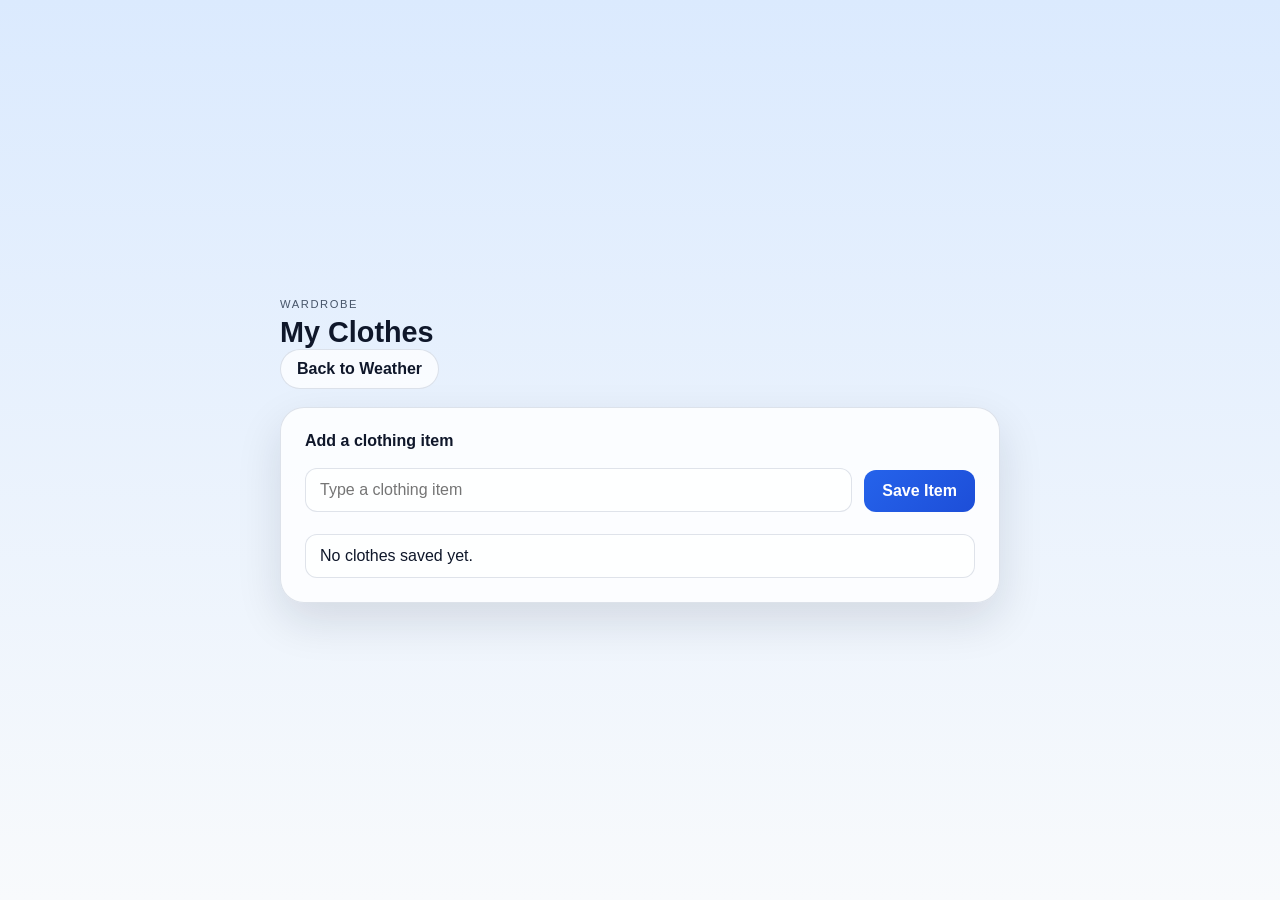
==== clothes.html @ e230aca9 "Update I made it so you can type what you have so you can wear it also it saves your favorite city s" ====
<!DOCTYPE html>
<html lang="en">
  <head>
    <meta charset="UTF-8" />
    <meta name="viewport" content="width=device-width, initial-scale=1.0" />
    <title>My Clothes</title>
    <link rel="stylesheet" href="style.css" />
  </head>
  <body>
    <div class="clothes-page">
      <header class="clothes-header">
        <p class="eyebrow">Wardrobe</p>
        <h1>My Clothes</h1>
        <a href="index.html" class="page-link">Back to Weather</a>
      </header>

      <div class="clothes-card">
        <form id="clothes-form" class="clothes-form" aria-label="Save clothing item">
          <label for="clothes-input">Add a clothing item</label>
          <input id="clothes-input" type="text" name="clothes" placeholder="Type a clothing item" />
          <button type="submit">Save Item</button>
        </form>

        <ul id="clothes-list" class="clothes-list" aria-live="polite"></ul>
      </div>
    </div>

    <script src="script.js"></script>
  </body>
</html>
---- style.css ----
:root {
  --bg-start: #dbeafe;
  --bg-end: #f8fafc;
  --card: rgba(255, 255, 255, 0.82);
  --primary: #0f172a;
  --secondary: #475569;
  --accent: #2563eb;
  --accent-strong: #1d4ed8;
  --accent-soft: #dbeafe;
  --shadow: rgba(15, 23, 42, 0.12);
  --border: rgba(148, 163, 184, 0.3);
  --success: #10b981;
  --error: #dc2626;
}

body.theme-night {
  --bg-start: #020817;
  --bg-end: #111827;
  --card: rgba(15, 23, 42, 0.76);
  --primary: #e2e8f0;
  --secondary: #cbd5e1;
  --accent: #60a5fa;
  --accent-strong: #3b82f6;
  --accent-soft: rgba(96, 165, 250, 0.18);
  --shadow: rgba(2, 6, 23, 0.6);
  --border: rgba(148, 163, 184, 0.18);
}

* {
  box-sizing: border-box;
}

body {
  margin: 0;
  min-height: 100vh;
  display: grid;
  place-items: center;
  font-family: Arial, Helvetica, sans-serif;
  background: linear-gradient(180deg, var(--bg-start), var(--bg-end));
  color: var(--primary);
  position: relative;
  overflow-x: hidden;
  transition: background 0.4s ease, color 0.4s ease;
}

body::before,
body::after {
  content: "";
  position: fixed;
  inset: 0;
  pointer-events: none;
  opacity: 0;
  transition: opacity 0.4s ease;
  z-index: 0;
}

body.weather-clear-day::before {
  opacity: 1;
  background: linear-gradient(180deg, rgba(255, 255, 255, 0.12), rgba(255, 255, 255, 0));
}

body.weather-clear-day::after {
  opacity: 1;
  inset: 10% auto auto 12%;
  width: 120px;
  height: 120px;
  border-radius: 50%;
  background: radial-gradient(circle, rgba(253, 224, 71, 0.95) 0%, rgba(251, 191, 36, 0.75) 45%, rgba(251, 191, 36, 0.1) 75%, transparent 100%);
  box-shadow: 0 0 45px rgba(250, 204, 21, 0.75);
}

body.weather-clear-night::before {
  opacity: 1;
  background:
    radial-gradient(circle at 15% 20%, rgba(255, 255, 255, 0.5) 0 2px, transparent 3px),
    radial-gradient(circle at 30% 40%, rgba(255, 255, 255, 0.45) 0 2px, transparent 3px),
    radial-gradient(circle at 68% 26%, rgba(255, 255, 255, 0.4) 0 2px, transparent 3px),
    radial-gradient(circle at 80% 18%, rgba(255, 255, 255, 0.45) 0 2px, transparent 3px),
    radial-gradient(circle at 50% 60%, rgba(255, 255, 255, 0.28) 0 2px, transparent 3px),
    linear-gradient(180deg, rgba(15, 23, 42, 0.16), rgba(15, 23, 42, 0));
}

body.weather-clear-night::after {
  opacity: 1;
  inset: 12% auto auto 14%;
  width: 100px;
  height: 100px;
  border-radius: 50%;
  background: radial-gradient(circle at 35% 35%, #f8fafc 0%, #dbeafe 35%, #93c5fd 100%);
  box-shadow: 0 0 35px rgba(147, 197, 253, 0.55);
}

body.weather-cloudy::before {
  opacity: 1;
  background:
    radial-gradient(circle at 20% 25%, rgba(255, 255, 255, 0.9) 0 28%, transparent 29%),
    radial-gradient(circle at 40% 26%, rgba(255, 255, 255, 0.75) 0 26%, transparent 27%),
    radial-gradient(circle at 58% 28%, rgba(255, 255, 255, 0.9) 0 24%, transparent 25%),
    radial-gradient(circle at 76% 24%, rgba(255, 255, 255, 0.72) 0 22%, transparent 23%),
    linear-gradient(180deg, rgba(148, 163, 184, 0.08), rgba(148, 163, 184, 0.02));
  filter: blur(3px);
}

body.weather-fog::before {
  opacity: 1;
  background:
    radial-gradient(circle at 20% 35%, rgba(255, 255, 255, 0.75), transparent 30%),
    radial-gradient(circle at 70% 45%, rgba(255, 255, 255, 0.68), transparent 32%),
    radial-gradient(circle at 45% 70%, rgba(255, 255, 255, 0.45), transparent 38%),
    linear-gradient(180deg, rgba(203, 213, 225, 0.38), rgba(148, 163, 184, 0.18));
  filter: blur(18px);
}

body.weather-rain::before {
  opacity: 1;
  background:
    linear-gradient(180deg, rgba(14, 116, 144, 0.25), rgba(15, 23, 42, 0.3)),
    repeating-linear-gradient(
      120deg,
      transparent 0,
      transparent 18px,
      rgba(191, 219, 254, 0.7) 18px,
      rgba(191, 219, 254, 0.7) 22px,
      transparent 22px,
      transparent 42px
    );
  animation: rainShift 0.8s linear infinite;
}

body.weather-snow::before {
  opacity: 1;
  background:
    radial-gradient(circle at 15% 20%, rgba(255, 255, 255, 0.8) 0 1.7px, transparent 2.2px),
    radial-gradient(circle at 42% 30%, rgba(255, 255, 255, 0.7) 0 2px, transparent 2.6px),
    radial-gradient(circle at 62% 16%, rgba(255, 255, 255, 0.8) 0 1.8px, transparent 2.3px),
    radial-gradient(circle at 80% 28%, rgba(255, 255, 255, 0.7) 0 1.9px, transparent 2.4px),
    linear-gradient(180deg, rgba(191, 219, 254, 0.18), rgba(148, 163, 184, 0.05));
  animation: snowShift 16s linear infinite;
}

body.weather-storm::before {
  opacity: 1;
  background:
    linear-gradient(180deg, rgba(15, 23, 42, 0.3), rgba(15, 23, 42, 0.45)),
    repeating-linear-gradient(
      180deg,
      rgba(148, 163, 184, 0.35) 0,
      rgba(148, 163, 184, 0.35) 2px,
      transparent 2px,
      transparent 12px
    );
}

body.weather-storm::after {
  opacity: 1;
  inset: 18% auto auto 70%;
  width: 120px;
  height: 160px;
  background: linear-gradient(135deg, rgba(250, 250, 250, 0) 0%, rgba(250, 250, 250, 0) 37%, rgba(250, 250, 250, 0.8) 38%, rgba(250, 250, 250, 0.8) 42%, rgba(250, 250, 250, 0) 43%, rgba(250, 250, 250, 0) 100%);
  transform: skewX(-18deg);
  box-shadow: -70px 65px 0 rgba(250, 250, 250, 0.2);
}

button,
input {
  font: inherit;
}

.app-container {
  width: min(92vw, 720px);
  position: relative;
  z-index: 1;
}

@keyframes rainShift {
  0% {
    transform: translateY(-8px);
  }
  100% {
    transform: translateY(8px);
  }
}

@keyframes snowShift {
  0% {
    transform: translateY(-12px) translateX(-8px);
  }
  50% {
    transform: translateY(6px) translateX(8px);
  }
  100% {
    transform: translateY(14px) translateX(-6px);
  }
}

.topbar {
  display: flex;
  justify-content: space-between;
  align-items: center;
  gap: 18px;
  margin-bottom: 18px;
}

.brand-block {
  flex: 1;
}

.eyebrow {
  margin: 0;
  text-transform: uppercase;
  letter-spacing: 0.14em;
  font-size: 0.7rem;
  color: var(--secondary);
}

h1 {
  margin: 6px 0 0;
  font-size: clamp(1.8rem, 2vw, 2.5rem);
}

.header-controls {
  display: flex;
  align-items: center;
  gap: 12px;
  flex-wrap: wrap;
  justify-content: flex-end;
}

.search-form {
  display: flex;
  align-items: center;
  gap: 8px;
  background: rgba(255, 255, 255, 0.8);
  border: 1px solid var(--border);
  border-radius: 999px;
  padding: 8px 10px 8px 14px;
  box-shadow: 0 12px 28px var(--shadow);
}

.search-form input {
  border: none;
  background: transparent;
  min-width: 180px;
  padding: 8px 4px;
  color: var(--primary);
  outline: none;
}

.search-form input::placeholder {
  color: var(--secondary);
}

.search-form button {
  border: none;
  cursor: pointer;
  background: linear-gradient(135deg, var(--accent), var(--accent-strong));
  color: white;
  font-weight: 700;
  padding: 10px 16px;
  border-radius: 999px;
  transition: transform 0.2s ease;
}

.search-form button:hover,
.secondary-btn:hover,
.page-link:hover {
  transform: translateY(-1px);
}

.page-link,
.secondary-btn {
  display: inline-flex;
  align-items: center;
  justify-content: center;
  border-radius: 999px;
  font-weight: 700;
  text-decoration: none;
  transition: transform 0.2s ease;
}

.page-link {
  background: rgba(255, 255, 255, 0.75);
  color: var(--primary);
  border: 1px solid var(--border);
  padding: 10px 16px;
}

.secondary-btn {
  border: 1px solid var(--border);
  background: rgba(255, 255, 255, 0.7);
  color: var(--primary);
  cursor: pointer;
  padding: 10px 16px;
}

.unit-toggle {
  display: inline-flex;
  background: rgba(255, 255, 255, 0.7);
  border: 1px solid var(--border);
  border-radius: 999px;
  padding: 6px;
  gap: 6px;
  box-shadow: 0 10px 25px var(--shadow);
}

.unit-btn {
  border: none;
  background: transparent;
  color: var(--secondary);
  font-size: 1rem;
  font-weight: 700;
  padding: 10px 16px;
  border-radius: 999px;
  cursor: pointer;
  transition: all 0.2s ease;
}

.unit-btn.active {
  background: var(--accent);
  color: white;
}

.weather-card {
  background: var(--card);
  backdrop-filter: blur(8px);
  border: 1px solid var(--border);
  border-radius: 28px;
  padding: 28px;
  box-shadow: 0 18px 45px var(--shadow);
}

.location-row {
  display: flex;
  justify-content: space-between;
  align-items: center;
  gap: 16px;
}

.location-label {
  margin: 0 0 6px;
  font-size: 0.75rem;
  text-transform: uppercase;
  letter-spacing: 0.08em;
  color: var(--secondary);
}

h2 {
  margin: 0;
  font-size: clamp(1.5rem, 2vw, 2.1rem);
}

.weather-icon {
  font-size: 2.8rem;
  background: var(--accent-soft);
  display: grid;
  place-items: center;
  width: 66px;
  height: 66px;
  border-radius: 18px;
  box-shadow: inset 0 0 0 1px rgba(37, 99, 235, 0.08);
}

.weather-description {
  margin: 18px 0 0;
  color: var(--secondary);
  font-size: 1rem;
}

.temperature-box {
  margin-top: 22px;
  background: linear-gradient(135deg, #eff6ff, #dbeafe);
  border: 1px solid rgba(37, 99, 235, 0.1);
  border-radius: 22px;
  padding: 22px 20px;
}

.temperature-main {
  display: flex;
  flex-direction: column;
  gap: 6px;
}

.temp-label {
  color: var(--secondary);
  font-size: 0.82rem;
  letter-spacing: 0.08em;
  text-transform: uppercase;
}

#temperature {
  font-size: clamp(2.5rem, 5vw, 4rem);
  line-height: 1;
}

.stats-grid {
  margin-top: 20px;
  display: grid;
  grid-template-columns: repeat(2, minmax(0, 1fr));
  gap: 16px;
}

.stat-card {
  background: rgba(255, 255, 255, 0.7);
  border: 1px solid var(--border);
  border-radius: 18px;
  padding: 18px 16px;
}

.stat-card span {
  display: block;
  color: var(--secondary);
  margin-bottom: 8px;
  font-size: 0.85rem;
}

.stat-card strong {
  font-size: 1.2rem;
}

.outfit-panel {
  margin-top: 24px;
  background: rgba(37, 99, 235, 0.06);
  border: 1px solid rgba(37, 99, 235, 0.12);
  border-radius: 20px;
  padding: 20px 18px;
}

.outfit-header {
  display: flex;
  justify-content: space-between;
  align-items: center;
  gap: 12px;
  margin-bottom: 10px;
}

.outfit-panel h3 {
  margin: 0;
  font-size: 1.1rem;
}

.condition-badge {
  display: inline-flex;
  align-items: center;
  justify-content: center;
  font-size: 0.72rem;
  font-weight: 700;
  padding: 7px 10px;
  border-radius: 999px;
  background: rgba(16, 185, 129, 0.12);
  color: #047857;
}

.outfit-panel p {
  margin: 0;
  line-height: 1.6;
  color: var(--primary);
}

.wardrobe-suggestion {
  margin-top: 16px;
  background: rgba(16, 185, 129, 0.08);
  border: 1px solid rgba(16, 185, 129, 0.16);
  border-radius: 16px;
  padding: 14px 16px;
}

.wardrobe-suggestion h4 {
  margin: 0 0 6px;
  font-size: 0.92rem;
  text-transform: uppercase;
  letter-spacing: 0.06em;
  color: var(--secondary);
}

.outfit-gallery {
  display: grid;
  grid-template-columns: repeat(3, minmax(0, 1fr));
  gap: 14px;
  margin-top: 18px;
}

.outfit-card {
  overflow: hidden;
  background: rgba(255, 255, 255, 0.8);
  border: 1px solid var(--border);
  border-radius: 18px;
  box-shadow: 0 10px 24px rgba(15, 23, 42, 0.06);
}

.outfit-card img {
  display: block;
  width: 100%;
  height: 160px;
  object-fit: cover;
}

.outfit-card-copy {
  padding: 12px 12px 14px;
}

.outfit-card-copy h4 {
  margin: 0 0 6px;
  font-size: 1rem;
}

.outfit-card-copy p {
  font-size: 0.82rem;
  color: var(--secondary);
}

.search-status {
  margin-top: 14px;
  font-size: 0.8rem;
  color: var(--success);
}

.clothes-page {
  width: min(92vw, 720px);
  margin: 0 auto;
  padding: 40px 0;
}

.clothes-header {
  margin-bottom: 18px;
}

.clothes-card {
  background: var(--card);
  border: 1px solid var(--border);
  border-radius: 24px;
  padding: 24px;
  box-shadow: 0 18px 45px var(--shadow);
}

.clothes-form {
  display: flex;
  flex-wrap: wrap;
  gap: 12px;
  align-items: end;
}

.clothes-form label {
  flex-basis: 100%;
  font-weight: 700;
  margin-bottom: 6px;
}

.clothes-form input {
  flex: 1 1 220px;
  padding: 12px 14px;
  border-radius: 12px;
  border: 1px solid var(--border);
  background: rgba(255, 255, 255, 0.72);
  color: var(--primary);
}

.clothes-form button {
  border: none;
  cursor: pointer;
  background: linear-gradient(135deg, var(--accent), var(--accent-strong));
  color: white;
  font-weight: 700;
  padding: 12px 18px;
  border-radius: 12px;
}

.clothes-list {
  list-style: none;
  padding: 0;
  margin: 22px 0 0;
  display: grid;
  gap: 10px;
}

.clothes-list li {
  background: rgba(255, 255, 255, 0.7);
  border: 1px solid var(--border);
  border-radius: 12px;
  padding: 12px 14px;
}

.search-status.error {
  color: var(--error);
}

.sr-only {
  position: absolute;
  width: 1px;
  height: 1px;
  padding: 0;
  margin: -1px;
  overflow: hidden;
  clip: rect(0, 0, 0, 0);
  white-space: nowrap;
  border: 0;
}

@media (max-width: 640px) {
  .topbar,
  .header-controls,
  .outfit-header {
    flex-direction: column;
    align-items: stretch;
  }

  .search-form {
    width: 100%;
  }

  .search-form input {
    min-width: 0;
    width: 100%;
  }

  .weather-card {
    padding: 22px 18px;
  }

  .stats-grid,
  .outfit-gallery {
    grid-template-columns: 1fr;
  }
}
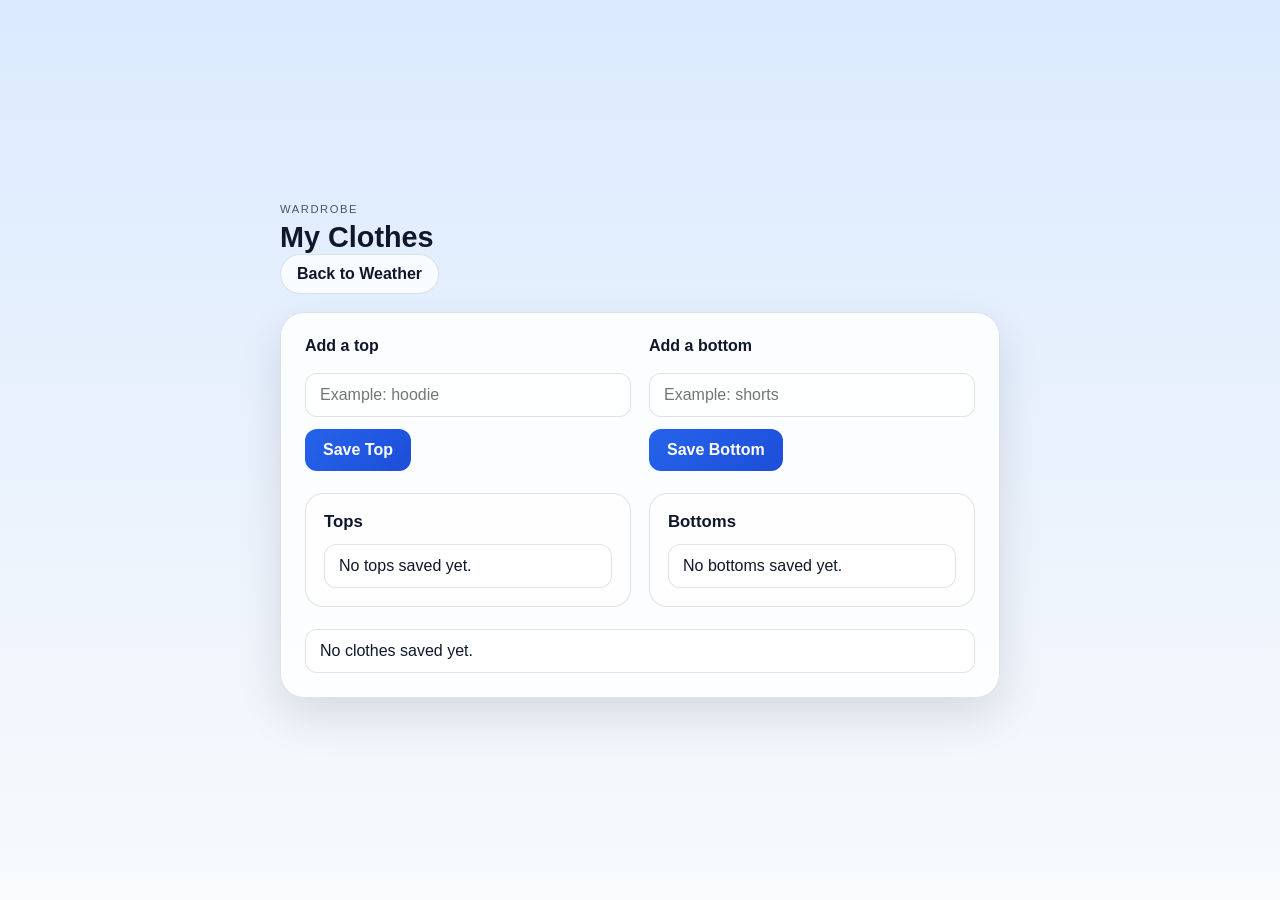
==== commit 22edd488: "Updated clothes logging system Made it better and fixed night mode." ====
--- a/clothes.html
+++ b/clothes.html
@@ -15,13 +15,33 @@
       </header>
 
       <div class="clothes-card">
-        <form id="clothes-form" class="clothes-form" aria-label="Save clothing item">
-          <label for="clothes-input">Add a clothing item</label>
-          <input id="clothes-input" type="text" name="clothes" placeholder="Type a clothing item" />
-          <button type="submit">Save Item</button>
-        </form>
+        <div class="clothes-entry-grid">
+          <form id="top-clothes-form" class="clothes-form" data-type="tops" aria-label="Save a top item">
+            <label for="top-clothes-input">Add a top</label>
+            <input id="top-clothes-input" type="text" name="top" placeholder="Example: hoodie" />
+            <button type="submit">Save Top</button>
+          </form>
 
-        <ul id="clothes-list" class="clothes-list" aria-live="polite"></ul>
+          <form id="bottom-clothes-form" class="clothes-form" data-type="bottoms" aria-label="Save a bottom item">
+            <label for="bottom-clothes-input">Add a bottom</label>
+            <input id="bottom-clothes-input" type="text" name="bottom" placeholder="Example: shorts" />
+            <button type="submit">Save Bottom</button>
+          </form>
+        </div>
+
+        <div class="clothes-groups">
+          <section class="clothes-group">
+            <h2>Tops</h2>
+            <ul id="tops-list" class="clothes-list" aria-live="polite"></ul>
+          </section>
+
+          <section class="clothes-group">
+            <h2>Bottoms</h2>
+            <ul id="bottoms-list" class="clothes-list" aria-live="polite"></ul>
+          </section>
+        </div>
+
+        <ul id="clothes-list" class="clothes-list legacy-list" aria-live="polite"></ul>
       </div>
     </div>
 
--- a/style.css
+++ b/style.css
@@ -17,13 +17,142 @@
   --bg-start: #020817;
   --bg-end: #111827;
   --card: rgba(15, 23, 42, 0.76);
-  --primary: #e2e8f0;
-  --secondary: #cbd5e1;
+  --primary: #f8fafc;
+  --secondary: #dbeafe;
   --accent: #60a5fa;
   --accent-strong: #3b82f6;
   --accent-soft: rgba(96, 165, 250, 0.18);
   --shadow: rgba(2, 6, 23, 0.6);
   --border: rgba(148, 163, 184, 0.18);
+}
+
+body.theme-night,
+body.theme-night .app-container,
+body.theme-night .weather-card,
+body.theme-night .topbar,
+body.theme-night .header-controls,
+body.theme-night .brand-block,
+body.theme-night .weather-card *,
+body.theme-night .clothes-page,
+body.theme-night .clothes-card,
+body.theme-night .clothes-group,
+body.theme-night .clothes-list li,
+body.theme-night .clothes-form input,
+body.theme-night .page-link,
+body.theme-night .secondary-btn,
+body.theme-night .unit-toggle,
+body.theme-night .unit-btn,
+body.theme-night .search-form,
+body.theme-night .stat-card,
+body.theme-night .outfit-panel,
+body.theme-night .wardrobe-suggestion,
+body.theme-night .outfit-card,
+body.theme-night .outfit-card-copy {
+  color: var(--primary);
+}
+
+body.theme-night .eyebrow,
+body.theme-night .location-label,
+body.theme-night .weather-description,
+body.theme-night .temp-label,
+body.theme-night .stat-card span,
+body.theme-night .outfit-panel h3,
+body.theme-night .outfit-panel p,
+body.theme-night .wardrobe-suggestion h4,
+body.theme-night .outfit-card-copy p,
+body.theme-night .search-form input::placeholder,
+body.theme-night .clothes-form label,
+body.theme-night .page-link,
+body.theme-night .secondary-btn,
+body.theme-night .unit-btn {
+  color: var(--secondary);
+}
+
+body.theme-night h1,
+body.theme-night h2,
+body.theme-night h3,
+body.theme-night h4,
+body.theme-night #temperature,
+body.theme-night #feels-like,
+body.theme-night #wind-speed,
+body.theme-night #wardrobe-suggestion-text,
+body.theme-night #outfit-message,
+body.theme-night .clothes-group h2,
+body.theme-night .clothes-list li,
+body.theme-night .search-status,
+body.theme-night .condition-badge,
+body.theme-night .weather-icon,
+body.theme-night strong,
+body.theme-night .brand-block,
+body.theme-night .location-row,
+body.theme-night .weather-card,
+body.theme-night .stat-card strong {
+  color: #f8fafc;
+}
+
+body.theme-night .search-form,
+body.theme-night .page-link,
+body.theme-night .secondary-btn,
+body.theme-night .unit-toggle,
+body.theme-night .stat-card,
+body.theme-night .outfit-panel,
+body.theme-night .wardrobe-suggestion,
+body.theme-night .outfit-card,
+body.theme-night .clothes-form input,
+body.theme-night .clothes-list li,
+body.theme-night .clothes-card {
+  background: rgba(15, 23, 42, 0.72);
+  border-color: rgba(148, 163, 184, 0.2);
+}
+
+body.theme-night .search-form input,
+body.theme-night .page-link,
+body.theme-night .secondary-btn,
+body.theme-night .unit-btn,
+body.theme-night .clothes-form input {
+  color: var(--primary);
+}
+
+body.theme-night .secondary-btn,
+body.theme-night .page-link,
+body.theme-night .search-form button,
+body.theme-night .clothes-form button,
+body.theme-night .unit-btn.active {
+  box-shadow: 0 10px 25px rgba(15, 23, 42, 0.4);
+}
+
+body.theme-night .page-link,
+body.theme-night .secondary-btn {
+  background: rgba(15, 23, 42, 0.82);
+  color: var(--primary);
+}
+
+body.theme-night .search-form button,
+body.theme-night .clothes-form button,
+body.theme-night .unit-btn.active {
+  color: #f8fafc;
+}
+
+body.theme-night .temperature-box {
+  background: linear-gradient(135deg, rgba(30, 41, 59, 0.96), rgba(15, 23, 42, 0.9));
+  border-color: rgba(148, 163, 184, 0.2);
+}
+
+body.theme-night .weather-icon,
+body.theme-night .condition-badge {
+  background: rgba(96, 165, 250, 0.16);
+}
+
+body.theme-night .outfit-card-copy p,
+body.theme-night .clothes-list li,
+body.theme-night .weather-description,
+body.theme-night .temp-label,
+body.theme-night .stat-card span,
+body.theme-night .outfit-panel p,
+body.theme-night .wardrobe-suggestion,
+body.theme-night .page-link,
+body.theme-night .secondary-btn {
+  opacity: 1;
 }
 
 * {
@@ -532,6 +661,12 @@
   box-shadow: 0 18px 45px var(--shadow);
 }
 
+.clothes-entry-grid {
+  display: grid;
+  grid-template-columns: repeat(2, minmax(0, 1fr));
+  gap: 18px;
+}
+
 .clothes-form {
   display: flex;
   flex-wrap: wrap;
@@ -564,12 +699,35 @@
   border-radius: 12px;
 }
 
+.clothes-groups {
+  display: grid;
+  grid-template-columns: repeat(2, minmax(0, 1fr));
+  gap: 18px;
+  margin-top: 22px;
+}
+
+.clothes-group {
+  background: rgba(255, 255, 255, 0.55);
+  border: 1px solid var(--border);
+  border-radius: 18px;
+  padding: 18px;
+}
+
+.clothes-group h2 {
+  margin: 0 0 12px;
+  font-size: 1.05rem;
+}
+
 .clothes-list {
   list-style: none;
   padding: 0;
-  margin: 22px 0 0;
+  margin: 0;
   display: grid;
   gap: 10px;
+}
+
+.legacy-list {
+  margin-top: 22px;
 }
 
 .clothes-list li {
@@ -616,6 +774,8 @@
     padding: 22px 18px;
   }
 
+  .clothes-entry-grid,
+  .clothes-groups,
   .stats-grid,
   .outfit-gallery {
     grid-template-columns: 1fr;
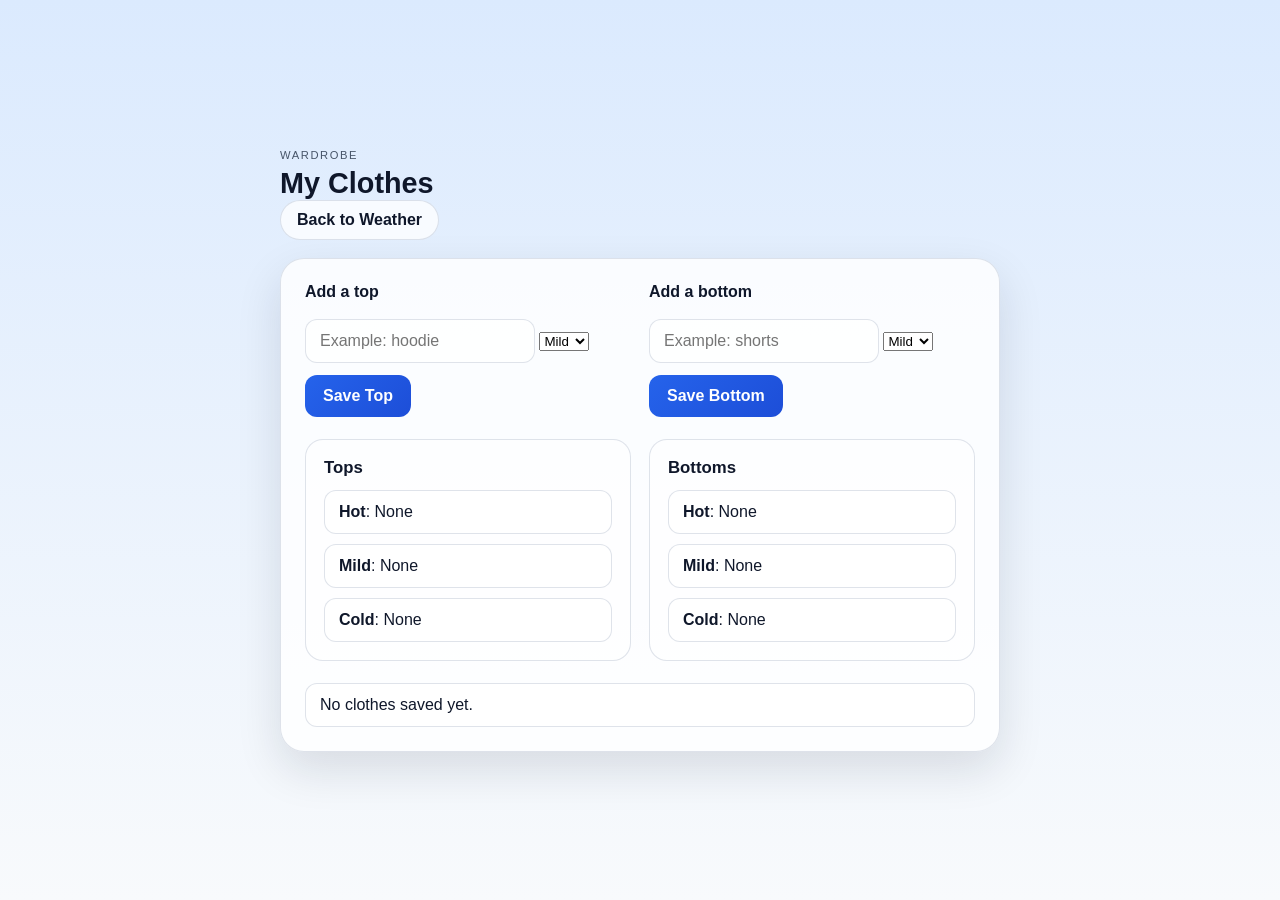
==== commit ef8080a9: "Updated the clothes saving Made it better for QOL" ====
--- a/clothes.html
+++ b/clothes.html
@@ -18,13 +18,27 @@
         <div class="clothes-entry-grid">
           <form id="top-clothes-form" class="clothes-form" data-type="tops" aria-label="Save a top item">
             <label for="top-clothes-input">Add a top</label>
-            <input id="top-clothes-input" type="text" name="top" placeholder="Example: hoodie" />
+            <div class="clothes-input-row">
+              <input id="top-clothes-input" type="text" name="top" placeholder="Example: hoodie" />
+              <select id="top-clothes-category" aria-label="Choose a top weather category">
+                <option value="hot">Hot</option>
+                <option value="mild" selected>Mild</option>
+                <option value="cold">Cold</option>
+              </select>
+            </div>
             <button type="submit">Save Top</button>
           </form>
 
           <form id="bottom-clothes-form" class="clothes-form" data-type="bottoms" aria-label="Save a bottom item">
             <label for="bottom-clothes-input">Add a bottom</label>
-            <input id="bottom-clothes-input" type="text" name="bottom" placeholder="Example: shorts" />
+            <div class="clothes-input-row">
+              <input id="bottom-clothes-input" type="text" name="bottom" placeholder="Example: shorts" />
+              <select id="bottom-clothes-category" aria-label="Choose a bottom weather category">
+                <option value="hot">Hot</option>
+                <option value="mild" selected>Mild</option>
+                <option value="cold">Cold</option>
+              </select>
+            </div>
             <button type="submit">Save Bottom</button>
           </form>
         </div>
